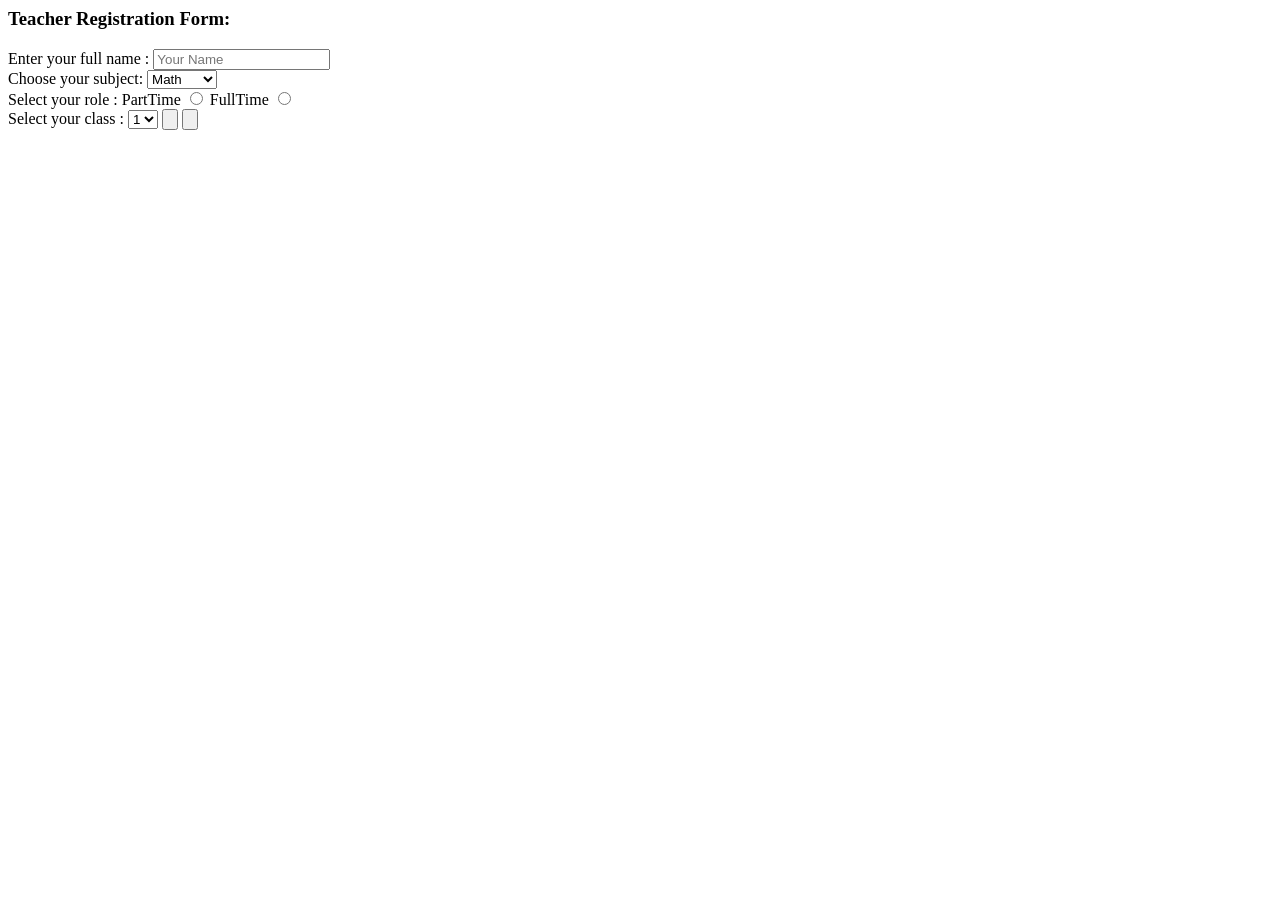
==== form.html @ 73d18538 "first commit" ====
<html>
    <head><title>School Schedule</title></head>
    <body>
        <form className="form" method="POST">
            <h3>Teacher Registration Form:</h3>
            <label>Enter your full name :</label>
            <input type="text" placeholder="Your Name" />
            <br />
            <label>Choose your subject:</label>
            <select id="tSubject">
              <option value="math">Math</option>
              <option value="english">English</option>
              <option value="nepali">Nepali</option>
              <option value="science">Science</option>
              <option value="social">Social</option>
              <option value="other">Others</option>
            </select>
            <br />
            <label>Select your role :</label>
           
            PartTime
              <input type="radio" value="PartTime" />
              
    
              FullTime
              <input type="radio" value="FullTime" />
              
            
            
            <br />
            <label>Select your class : </label>
            <select id="tGrade">
              <option value="1">1</option>
              <option value="2">2</option>
              <option value="3">3</option>
              <option value="4">4</option>
              <option value="5">5</option>
            </select>
            <input type="button" placeholder="Add Teacher"/>
            <input type="button" placeholder="Generate Schedule"/>
          </form>
    </body>
</html>
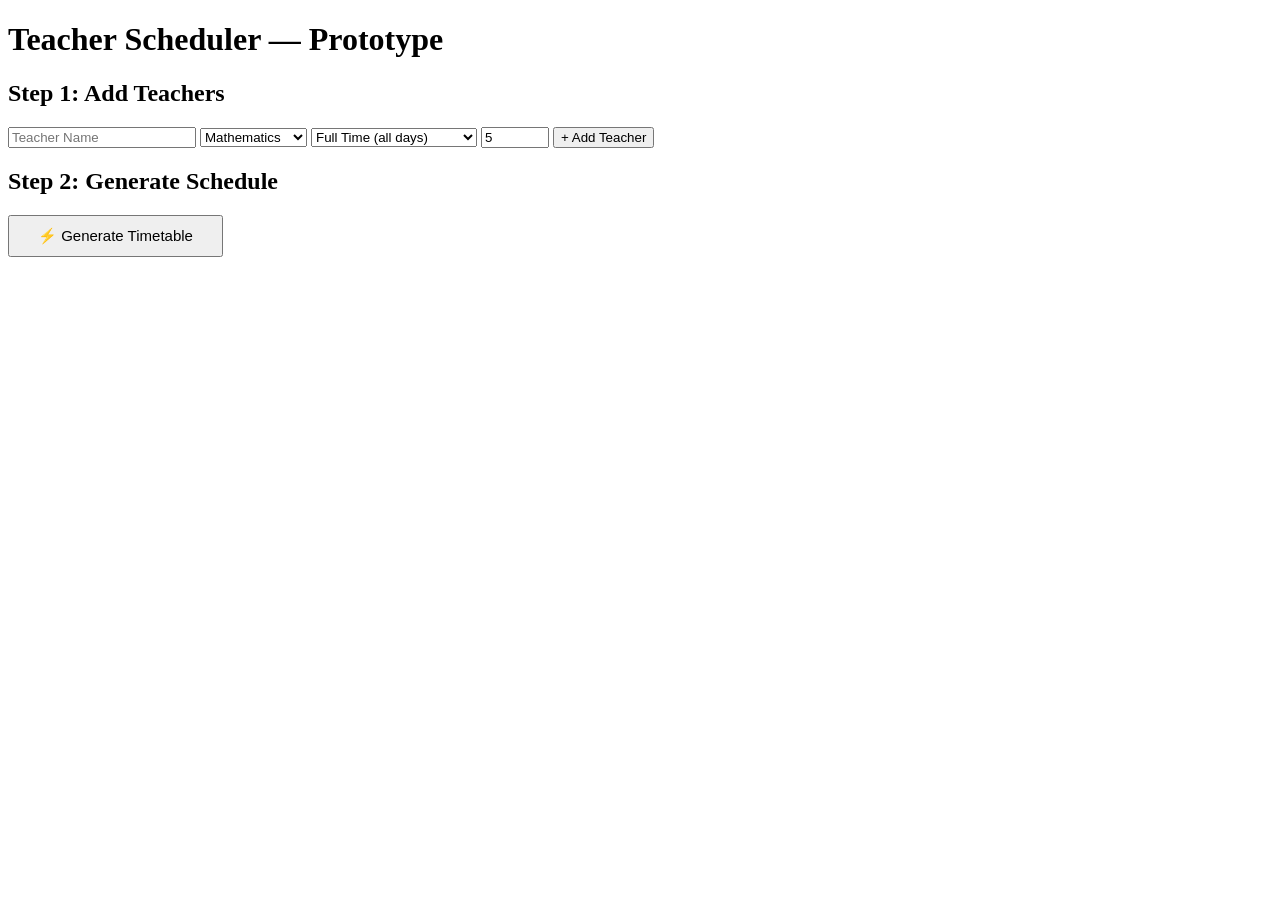
==== commit 36f551d4: "Update form.html" ====
--- a/form.html
+++ b/form.html
@@ -1,43 +1,58 @@
-<html>
-    <head><title>School Schedule</title></head>
-    <body>
-        <form className="form" method="POST">
-            <h3>Teacher Registration Form:</h3>
-            <label>Enter your full name :</label>
-            <input type="text" placeholder="Your Name" />
-            <br />
-            <label>Choose your subject:</label>
-            <select id="tSubject">
-              <option value="math">Math</option>
-              <option value="english">English</option>
-              <option value="nepali">Nepali</option>
-              <option value="science">Science</option>
-              <option value="social">Social</option>
-              <option value="other">Others</option>
-            </select>
-            <br />
-            <label>Select your role :</label>
-           
-            PartTime
-              <input type="radio" value="PartTime" />
-              
-    
-              FullTime
-              <input type="radio" value="FullTime" />
-              
-            
-            
-            <br />
-            <label>Select your class : </label>
-            <select id="tGrade">
-              <option value="1">1</option>
-              <option value="2">2</option>
-              <option value="3">3</option>
-              <option value="4">4</option>
-              <option value="5">5</option>
-            </select>
-            <input type="button" placeholder="Add Teacher"/>
-            <input type="button" placeholder="Generate Schedule"/>
-          </form>
-    </body>
-</html>+<!DOCTYPE html>
+<html lang="en">
+<head>
+<meta charset="UTF-8"/>
+<title>Teacher Scheduler - Prototype</title>
+</head>
+<body>
+<h1> Teacher Scheduler — Prototype</h1>
+
+<!-- STEP 1: ADD TEACHERS -->
+<div class="box">
+  <h2>Step 1: Add Teachers</h2>
+  <div>
+    <input id="tName" placeholder="Teacher Name" style="width:180px"/>
+    <select id="tSubject">
+      <option value="math">Mathematics</option>
+      <option value="english">English</option>
+      <option value="nepali">Nepali</option>
+      <option value="science">Science</option>
+      <option value="social">Social Studies</option>
+      <option value="other">Other</option>
+    </select>
+    <select id="tType">
+      <option value="full">Full Time (all days)</option>
+      <option value="part">Part Time (3 days/week)</option>
+      <option value="alternate">Alternate days</option>
+    </select>
+    <input id="tMax" type="number" value="5" min="1" max="7" style="width:60px" title="Max periods/day"/>
+    <button onclick="addTeacher()">+ Add Teacher</button>
+  </div>
+  <div id="teacherList" style="margin-top:12px;"></div>
+</div>
+
+<!-- STEP 2: GENERATE -->
+<div class="box">
+  <h2>Step 2: Generate Schedule</h2>
+  <button onclick="generate()" style="font-size:15px; padding:10px 28px;">⚡ Generate Timetable</button>
+  <div id="genMsg"></div>
+</div>
+
+<!-- STEP 3: VIEW -->
+<div class="box" id="viewBox" style="display:none">
+  <h2>Step 3: Timetable</h2>
+  <label>View for class:
+    <select id="classSelect" onchange="renderTable()">
+      <option value="Grade 1">Grade 1</option>
+      <option value="Grade 2">Grade 2</option>
+      <option value="Grade 3">Grade 3</option>
+      <option value="Grade 4">Grade 4</option>
+      <option value="Grade 5">Grade 5</option>
+    </select>
+  </label>
+  <button class="secondary" onclick="window.print()" style="margin-left:10px;">🖨 Print</button>
+  <div id="tableOut" style="margin-top:14px;overflow-x:auto;"></div>
+</div>
+<script src="./script'.js"></script>
+</body>
+</html>
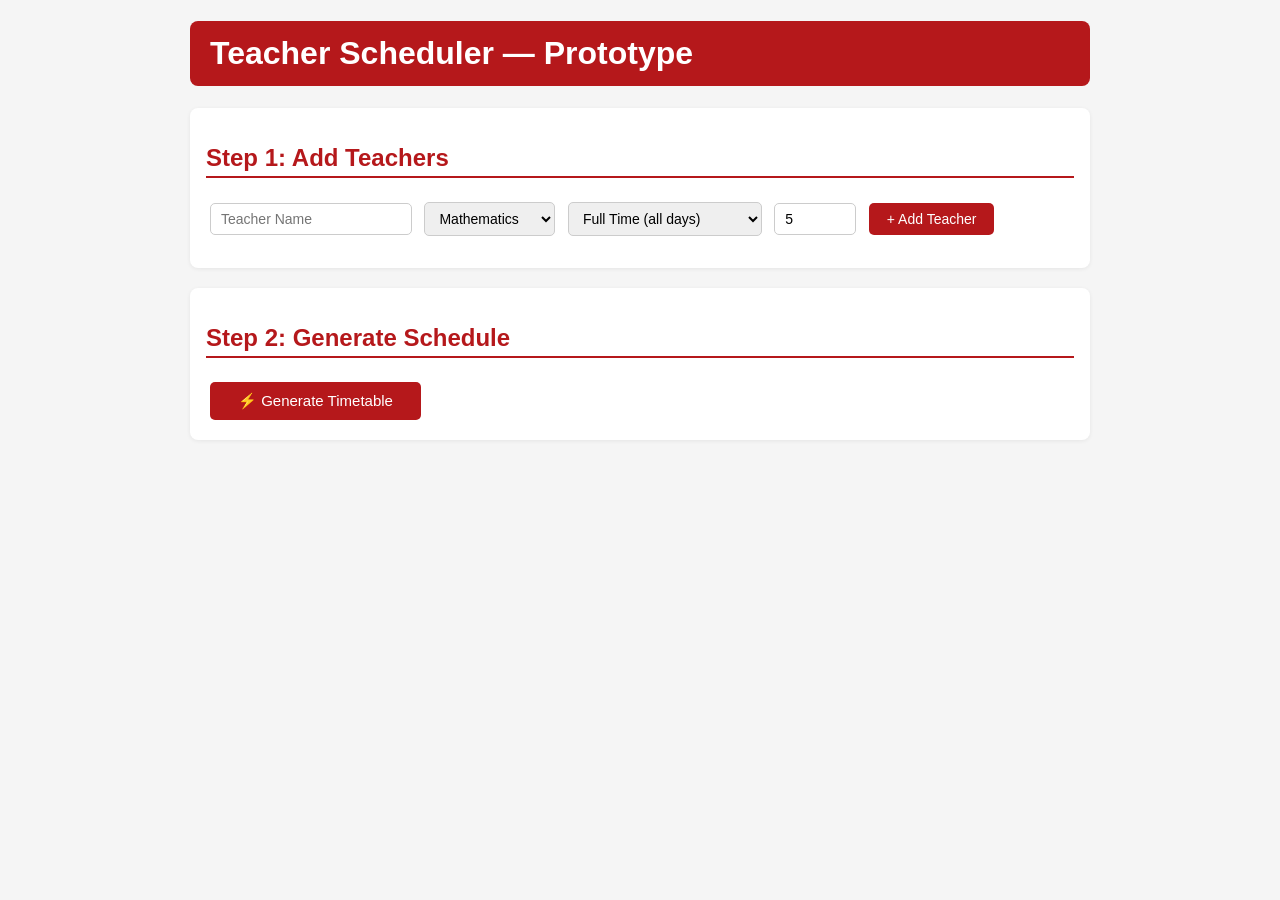
==== commit e8a5c77d: "Update form.html" ====
--- a/form.html
+++ b/form.html
@@ -3,6 +3,7 @@
 <head>
 <meta charset="UTF-8"/>
 <title>Teacher Scheduler - Prototype</title>
+  <link rel="stylesheet" href="./style.css">
 </head>
 <body>
 <h1> Teacher Scheduler — Prototype</h1>
--- a/style.css
+++ b/style.css
@@ -0,0 +1,25 @@
+
+
+  body { font-family: Arial, sans-serif; max-width: 900px; margin: 20px auto; padding: 0 16px; background: #f5f5f5; }
+  h1 { background: #B5181B; color: white; padding: 14px 20px; border-radius: 8px; }
+  h2 { color: #B5181B; border-bottom: 2px solid #B5181B; padding-bottom: 4px; }
+  .box { background: white; padding: 16px; border-radius: 8px; margin-bottom: 20px; box-shadow: 0 1px 4px #0001; }
+  input, select { padding: 7px 10px; margin: 4px; border: 1px solid #ccc; border-radius: 5px; font-size: 14px; }
+  button { background: #B5181B; color: white; padding: 8px 18px; border: none; border-radius: 5px; cursor: pointer; font-size: 14px; margin: 4px; }
+  button.secondary { background: #555; }
+  table { width: 100%; border-collapse: collapse; font-size: 13px; }
+  th { background: #333; color: white; padding: 8px; }
+  td { border: 1px solid #ddd; padding: 7px 10px; }
+  tr:nth-child(even) td { background: #fafafa; }
+  .break-row td { background: #e8f5e9; color: #555; font-style: italic; text-align: center; }
+  .tag { display: inline-block; padding: 2px 7px; border-radius: 4px; font-size: 12px; margin: 1px; }
+  .tag-math    { background:#dbeafe; color:#1e3a8a; }
+  .tag-english { background:#d1fae5; color:#064e3b; }
+  .tag-nepali  { background:#fce7f3; color:#831843; }
+  .tag-science { background:#fef3c7; color:#78350f; }
+  .tag-social  { background:#ede9fe; color:#3730a3; }
+  .tag-other   { background:#f3f4f6; color:#374151; }
+  .warn { background: #fff3cd; border-left: 4px solid orange; padding: 10px; border-radius: 4px; margin: 8px 0; }
+  .ok   { background: #d4edda; border-left: 4px solid green;  padding: 10px; border-radius: 4px; margin: 8px 0; }
+  #teacherList div { background: #f9f9f9; border: 1px solid #eee; padding: 8px 12px; border-radius: 6px; margin: 6px 0; display:flex; justify-content:space-between; align-items:center; }
+  .del { background: #dc3545; padding: 4px 10px; font-size: 12px; }
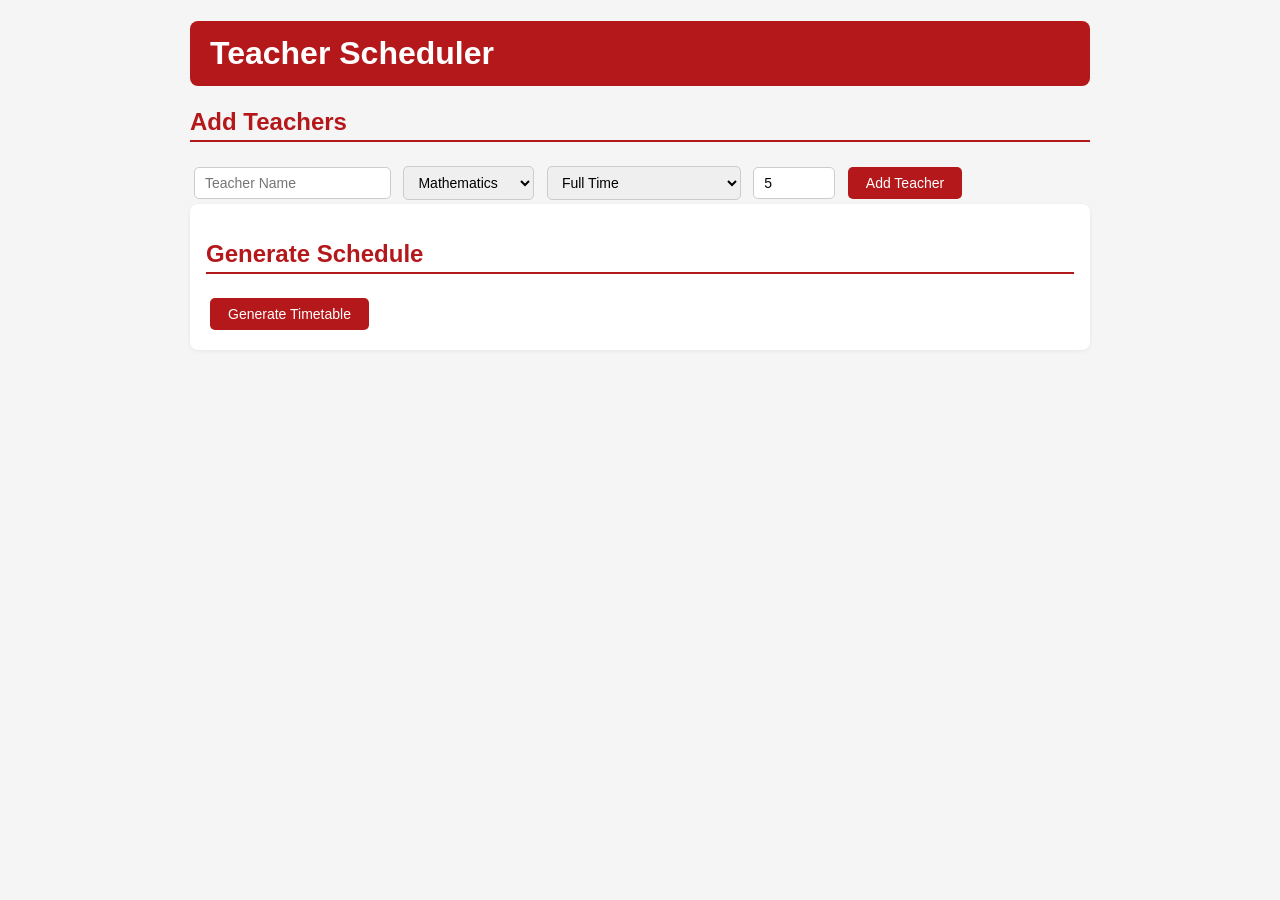
==== commit b2c21526: "updated" ====
--- a/form.html
+++ b/form.html
@@ -2,17 +2,16 @@
 <html lang="en">
 <head>
 <meta charset="UTF-8"/>
-<title>Teacher Scheduler - Prototype</title>
+<title>Teacher Scheduler</title>
   <link rel="stylesheet" href="./style.css">
 </head>
 <body>
-<h1> Teacher Scheduler — Prototype</h1>
-
-<!-- STEP 1: ADD TEACHERS -->
-<div class="box">
-  <h2>Step 1: Add Teachers</h2>
+    <form id="teacherForm">
+<h1> Teacher Scheduler </h1>
+<div>
+  <h2> Add Teachers</h2>
   <div>
-    <input id="tName" placeholder="Teacher Name" style="width:180px"/>
+    <input id="tName" placeholder="Teacher Name"/>
     <select id="tSubject">
       <option value="math">Mathematics</option>
       <option value="english">English</option>
@@ -21,39 +20,23 @@
       <option value="social">Social Studies</option>
       <option value="other">Other</option>
     </select>
+   
     <select id="tType">
-      <option value="full">Full Time (all days)</option>
+      <option value="full">Full Time</option>
       <option value="part">Part Time (3 days/week)</option>
-      <option value="alternate">Alternate days</option>
     </select>
-    <input id="tMax" type="number" value="5" min="1" max="7" style="width:60px" title="Max periods/day"/>
-    <button onclick="addTeacher()">+ Add Teacher</button>
+    <input id="tPeriod" type="number" value="5" min="1" max="7" style="width:60px" title="Max periods/day"/>
+    <button type="button" onclick="addTeacher()"> Add Teacher</button>
   </div>
-  <div id="teacherList" style="margin-top:12px;"></div>
+  <div id="error"></div>
+  <div id="teacherList"></div>
 </div>
-
-<!-- STEP 2: GENERATE -->
 <div class="box">
-  <h2>Step 2: Generate Schedule</h2>
-  <button onclick="generate()" style="font-size:15px; padding:10px 28px;">⚡ Generate Timetable</button>
+  <h2>Generate Schedule</h2>
+  <button type="button" onclick="generate()">Generate Timetable</button>
   <div id="genMsg"></div>
 </div>
-
-<!-- STEP 3: VIEW -->
-<div class="box" id="viewBox" style="display:none">
-  <h2>Step 3: Timetable</h2>
-  <label>View for class:
-    <select id="classSelect" onchange="renderTable()">
-      <option value="Grade 1">Grade 1</option>
-      <option value="Grade 2">Grade 2</option>
-      <option value="Grade 3">Grade 3</option>
-      <option value="Grade 4">Grade 4</option>
-      <option value="Grade 5">Grade 5</option>
-    </select>
-  </label>
-  <button class="secondary" onclick="window.print()" style="margin-left:10px;">🖨 Print</button>
-  <div id="tableOut" style="margin-top:14px;overflow-x:auto;"></div>
-</div>
-<script src="./script'.js"></script>
+<script src="./script.js"></script>
+</form>
 </body>
-</html>
+</html>
